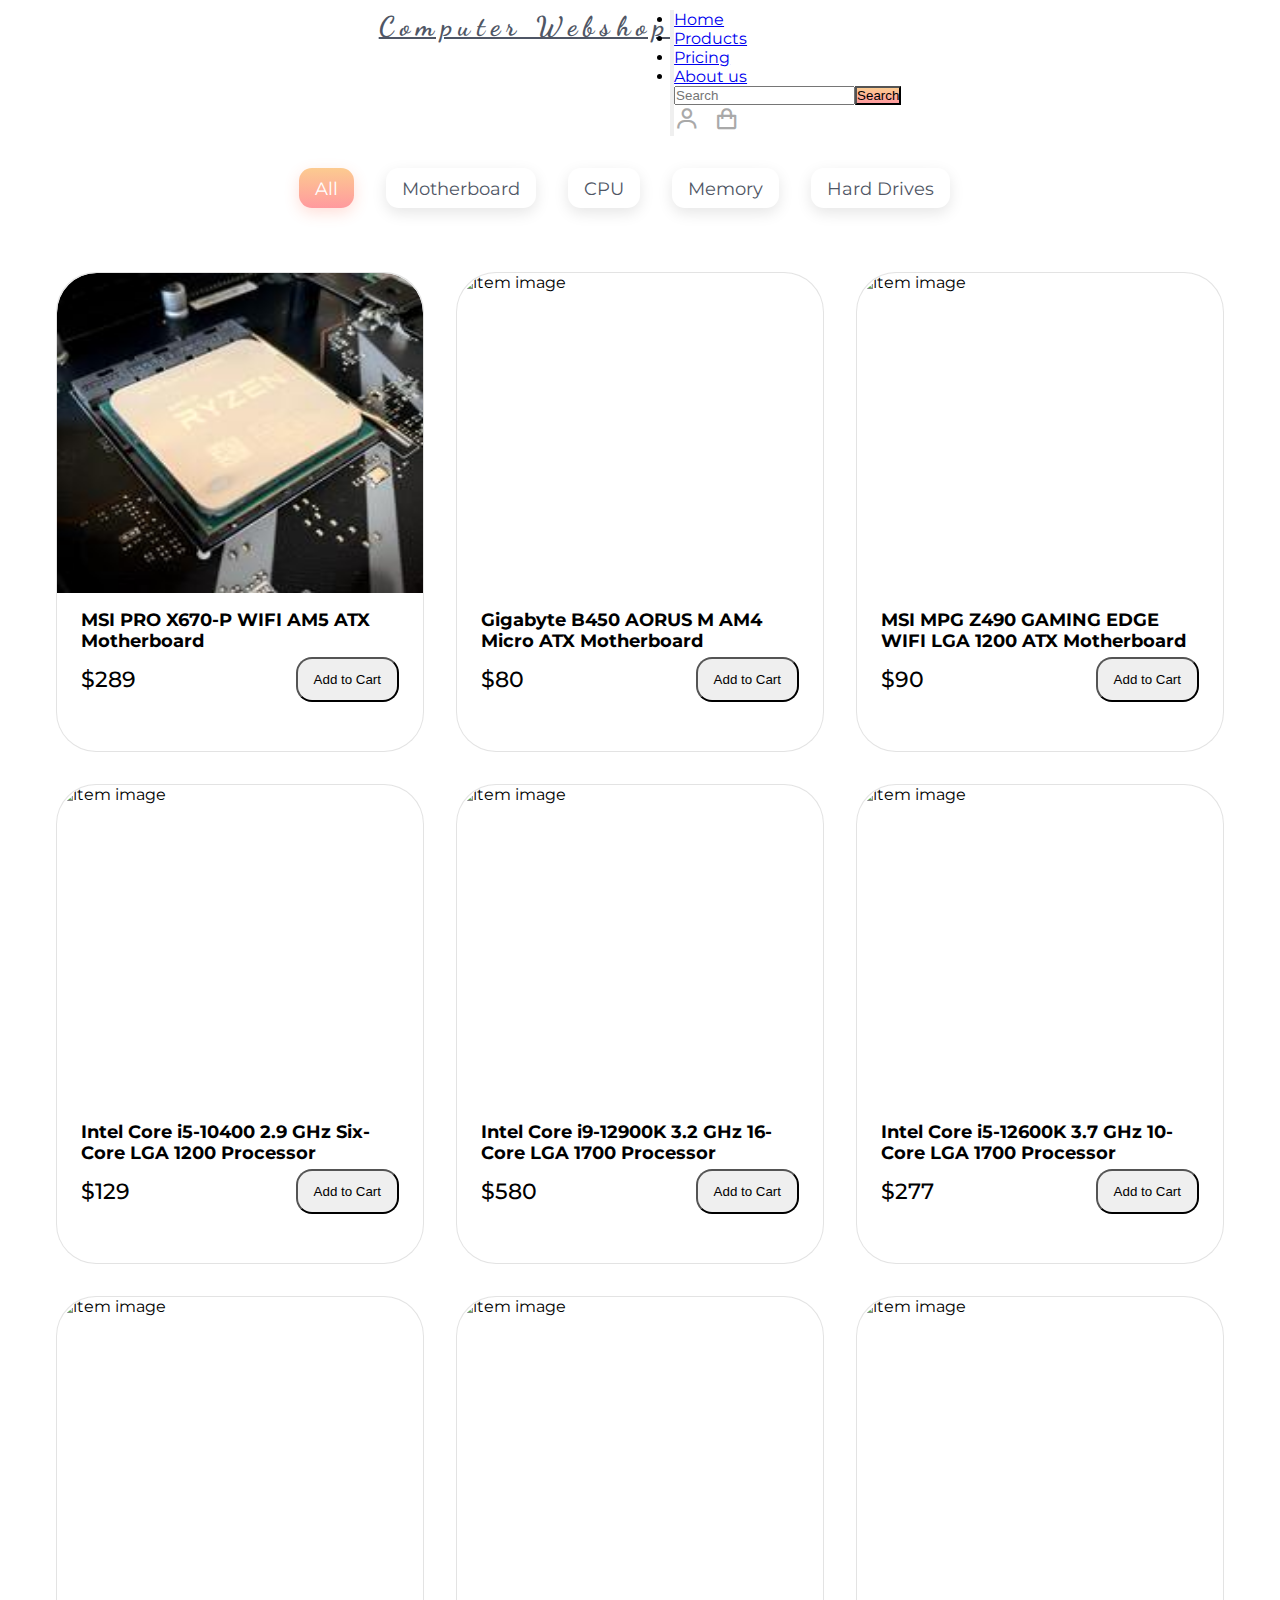
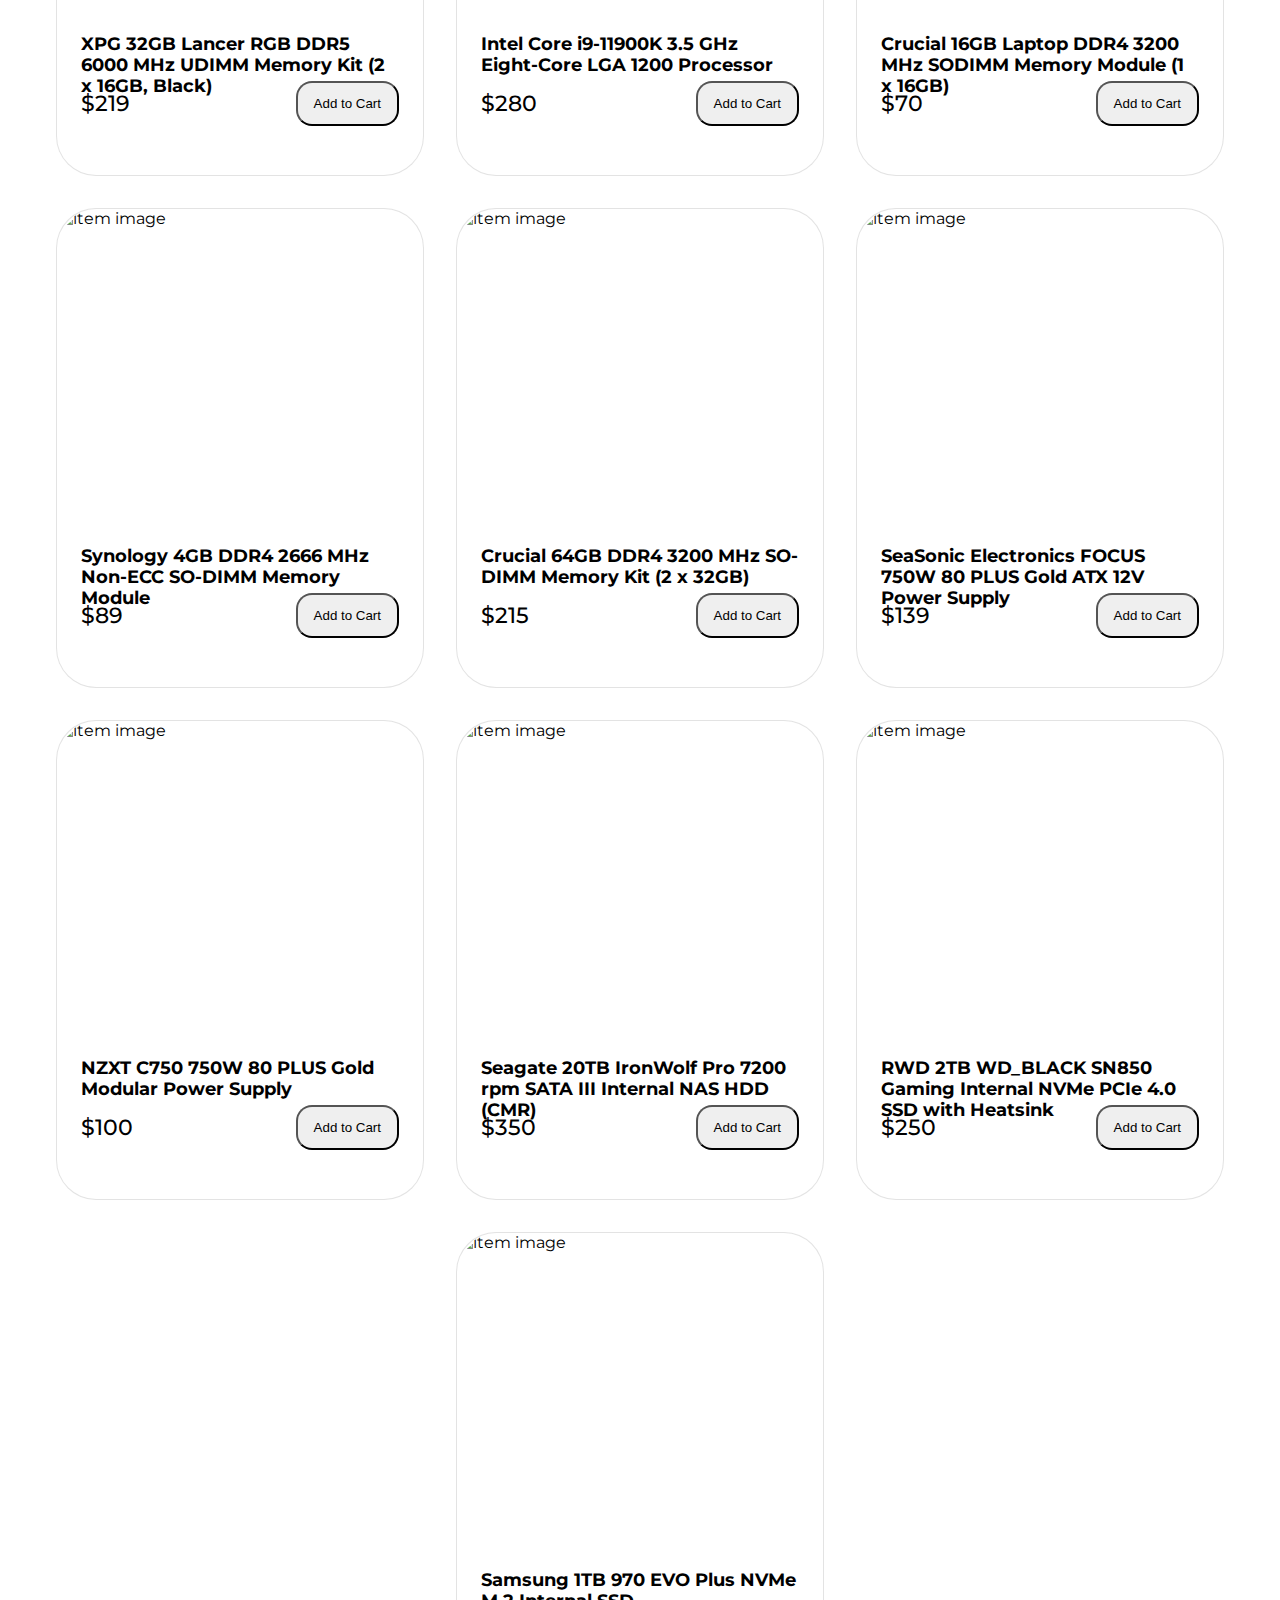
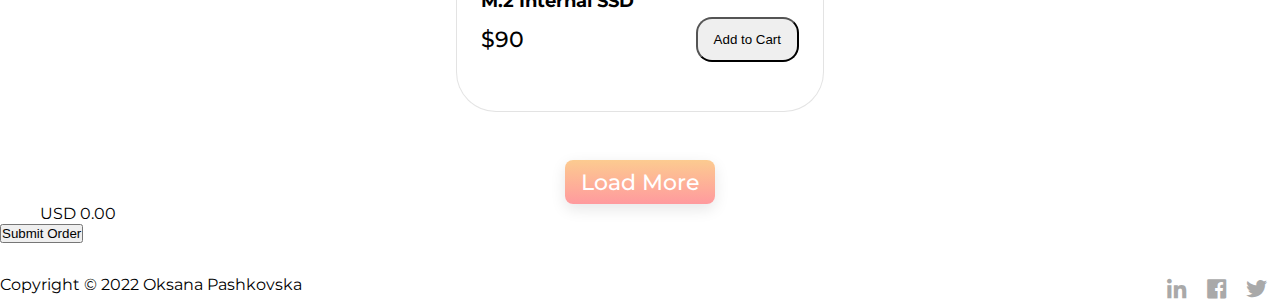
==== index.html @ 945c0315 "first commit" ====
<!DOCTYPE html>
<html lang="en">
  <head>
    <!-- Required meta tags -->
    <meta charset="UTF-8" />
    <meta http-equiv="X-UA-Compatible" content="IE=edge" />
    <meta name="viewport" content="width=device-width, initial-scale=1.0" />
    <!-- http://getbootstrap.com/docs/5.1/ -->
    <link
      href="https://cdn.jsdelivr.net/npm/bootstrap@5.2.1/dist/css/bootstrap.min.css"
      rel="stylesheet"
      integrity="sha384-iYQeCzEYFbKjA/T2uDLTpkwGzCiq6soy8tYaI1GyVh/UjpbCx/TYkiZhlZB6+fzT"
      crossorigin="anonymous"
    />
    <script
      crossorigin="anonymous"
      src="https://cdn.jsdelivr.net/npm/bootstrap@5.1.3/dist/js/bootstrap.bundle.min.js"
      integrity="sha384-ka7Sk0Gln4gmtz2MlQnikT1wXgYsOg+OMhuP+IlRH9sENBO0LRn5q+8nbTov4+1p"
    ></script>
    <!-- Google fonts -->
    <link
      href="https://fonts.googleapis.com/css2?family=Montserrat&display=swap"
      rel="stylesheet"
    />
    <link
      href="https://fonts.googleapis.com/css2?family=Dancing+Script:wght@700&display=swap"
      rel="stylesheet"
    />
    <!-- Boxicons -->
    <link
      rel="stylesheet"
      href="https://cdn.jsdelivr.net/npm/boxicons@latest/css/boxicons.min.css"
    />
    <title>Computer Components</title>
    <!-- add css file -->
    <link href="styles.css" rel="stylesheet" />
  </head>
  <body>
    <div class="page_container">
      <div class="wrapper">
        <header id="header">
          <nav class="navbar navbar-expand-lg bg-light py-3">
            <div class="container-fluid px-4">
              <a class="navbar-brand h2" href="#">Computer Webshop</a>
              <button
                class="navbar-toggler"
                type="button"
                data-bs-toggle="collapse"
                data-bs-target="#navbarResponsive"
                aria-controls="navbarResponsive"
                aria-expanded="false"
                aria-label="Toggle navigation"
              >
                <span class="navbar-toggler-icon"></span>
              </button>
              <div class="collapse navbar-collapse" id="navbarResponsive">
                <ul class="nav navbar-nav ms-auto me-4 mb-2 mb-lg-0">
                  <li class="nav-item">
                    <a class="nav-link" href="#">Home</a>
                  </li>
                  <li class="nav-item">
                    <a class="nav-link active" aria-current="page" href="#"
                      >Products</a
                    >
                  </li>
                  <li class="nav-item">
                    <a class="nav-link" href="#">Pricing</a>
                  </li>
                  <li class="nav-item">
                    <a class="nav-link" href="#">About us</a>
                  </li>
                </ul>
                <form class="d-flex me-4" role="search">
                  <input
                    class="form-control me-2"
                    type="search"
                    placeholder="Search"
                    aria-label="Search"
                  />
                  <button class="btn btn-outline-secondary" type="submit">
                    Search
                  </button>
                </form>
                <div class="">
                  <a href="#" class="icon"
                    ><i class="bx bx-user bx-tada-hover"></i
                  ></a>
                  <a href="#" class="icon"
                    ><i class="bx bx-shopping-bag bx-tada-hover"></i
                  ></a>
                </div>
              </div>
            </div>
          </nav>
        </header>
        <section class="collection">
          <div class="filters">
            <div data-filter="All">All</div>
            <div data-filter="Motherboard">Motherboard</div>
            <div data-filter="CPU">CPU</div>
            <div data-filter="Memory">Memory</div>
            <div data-filter="Hard Drives">Hard Drives</div>
          </div>
          <div class="container-fluid" id="products"></div>
          <div class="button d-flex">
            <a class="btn loadmore">Load More</a>
          </div>
          <div class="result" id="total_cost" style="margin-left: 40px">
            USD 0.00
          </div>
          <button id="submit" class="btn btn-primary" type="submit">
            Submit Order
          </button>
        </section>
      </div>
      <footer class="small text-center text-muted px-2 footer">
        <p class="copyright">Copyright &#169; 2022 Oksana Pashkovska</p>
        <div class="social-links">
          <a href="#" class="icon"
            ><i class="bx bxl-linkedin bx-burst-hover"></i
          ></a>
          <a href="#" class="icon"
            ><i class="bx bxl-facebook-square bx-burst-hover"></i
          ></a>
          <a href="#" class="icon"
            ><i class="bx bxl-twitter bx-burst-hover"></i
          ></a>
        </div>
      </footer>
    </div>
    <!--add javascript file-->
    <script src="script.js"></script>
  </body>
</html>
---- styles.css ----
* {
  box-sizing: border-box;
  margin: 0;
  padding: 0;
  outline: none;
}
body {
  font-family: "Montserrat", sans-serif;
}
#header {
  margin-bottom: 2rem;
}
.navbar-brand:hover {
  opacity: 0.8;
  transform: scale(1.1);
}
.navbar .btn-outline-secondary {
  background: linear-gradient(to bottom, #fccb90, #ff9a9e);
}

.navbar .form-control:focus {
  border-color: #4f5665;
  box-shadow: inset 0 1px 1px rgba(0, 0, 0, 0.075), 0 0 8px rgba(255, 0, 0, 0.6);
}

.page_container {
  position: relative;
  min-height: 100vh;
}

.wrapper {
  min-height: 95vh;
  margin: 0 auto;
  padding-bottom: 2rem;
}
/* .main {
  max-width: 80%;
  margin: auto;
  overflow: hidden;
  overflow-y: scroll;
}
.item {
  display: inline-block;
  width: 45%;
  margin: 1em 2.2%;
  vertical-align: top;
} */

.icon {
  color: #a9a9a9;
  font-size: 1.6em;
  margin-right: 10px;
}
.icon:hover {
  color: #a9a9a9;
}

.navbar-brand {
  color: #4f5665;
  font-family: "Dancing Script", cursive;
  font-weight: 700;
  font-size: 1.7rem;
  letter-spacing: 0.4rem;
  margin: 0;
  animation: color 3s infinite ease-in-out;
}

@keyframes color {
  0% {
  }

  50% {
    color: #ff9a9e;
  }

  100% {
  }
}
.main {
  max-width: 120rem;
  padding: 0 3rem;
  margin: auto;
}
.collection .filters {
  margin-bottom: 3rem;
  display: flex;
  justify-content: center;
}

.filters div {
  margin-right: 2rem;
  padding: 0.6rem 1rem;
  color: #4f5665;
  font-size: 1.1rem;
  border-radius: 0.8rem;
  box-shadow: 0 5px 15px rgba(0, 0, 0, 0.1);
  cursor: pointer;
}
.filters div:hover,
.filters div.active {
  background: linear-gradient(to bottom, #fccb90, #ff9a9e);
  color: #fff;
  box-shadow: 0 5px 15px rgba(255, 94, 58, 0.2);
}
.container-fluid {
  display: flex;
  width: 100%;
  height: max-content;
  flex-wrap: wrap;
  justify-content: center;
  margin: 10px auto;
}
.item {
  border-radius: 2.5rem;
  border: 1px solid rgba(144, 144, 144, 0.25);
  overflow: hidden;
  margin: 1rem;
  width: 23rem;
  height: 30rem;
  background-color: #fff;
}
.item .top {
  justify-content: center;
  position: relative;
  transition: 0.3s;
}
.item .top img {
  height: 20rem;
  width: 25rem;
  margin: 0;
  padding: 0;
  border-radius: 2.5rem 2.5rem 0 0;
}
.item .top .icon {
  position: absolute;
  top: 1rem;
  right: 1rem;
  width: 4rem;
  height: 4rem;
  color: red;
  border-radius: 50%;
  font-size: 2.5rem;
  justify-content: center;
  cursor: pointer;
  opacity: 0;
  visibility: hidden;
  transition: 0.3s;
}
.d-flex {
  display: flex;
  align-items: center;
}
.item .bottom {
  padding: 1rem 1.5rem;
  height: 100%;
}
.item:hover .bottom {
  background: linear-gradient(to bottom, #fccb90, #ff9a9e);
}
.item .bottom .d-flex {
  justify-content: space-between;
  font-weight: 500;
}
.item .bottom h4 {
  font-size: 1.1rem;
  height: 3rem;
  transition: 0.3s;
}

.item .bottom .cart-btn {
  border-radius: 1rem;
  padding: 0.8rem 1rem;
  transition: 0.3s;
}
.item .bottom .price {
  font-size: 1.4rem;
}
.item:hover {
  transform: scale(1.08);
  box-shadow: 0 5px 15px rgba(0, 0, 0, 0.1);
}
.item:hover .top .icon {
  opacity: 1;
  visibility: visible;
}
.collection .button {
  justify-content: center;
  margin-top: 2rem;
}

.collection .button .btn {
  display: inline-block;
  padding: 0.5rem 1rem;
  border-radius: 0.5rem;
  color: #fff;
  font-weight: 500;
  font-size: 1.4rem;
  background: linear-gradient(to bottom, #fccb90, #ff9a9e);
  box-shadow: 0 5px 15px rgba(0, 0, 0, 0.1);
  cursor: pointer;
}

.footer {
  display: flex;
  justify-content: space-between;
}
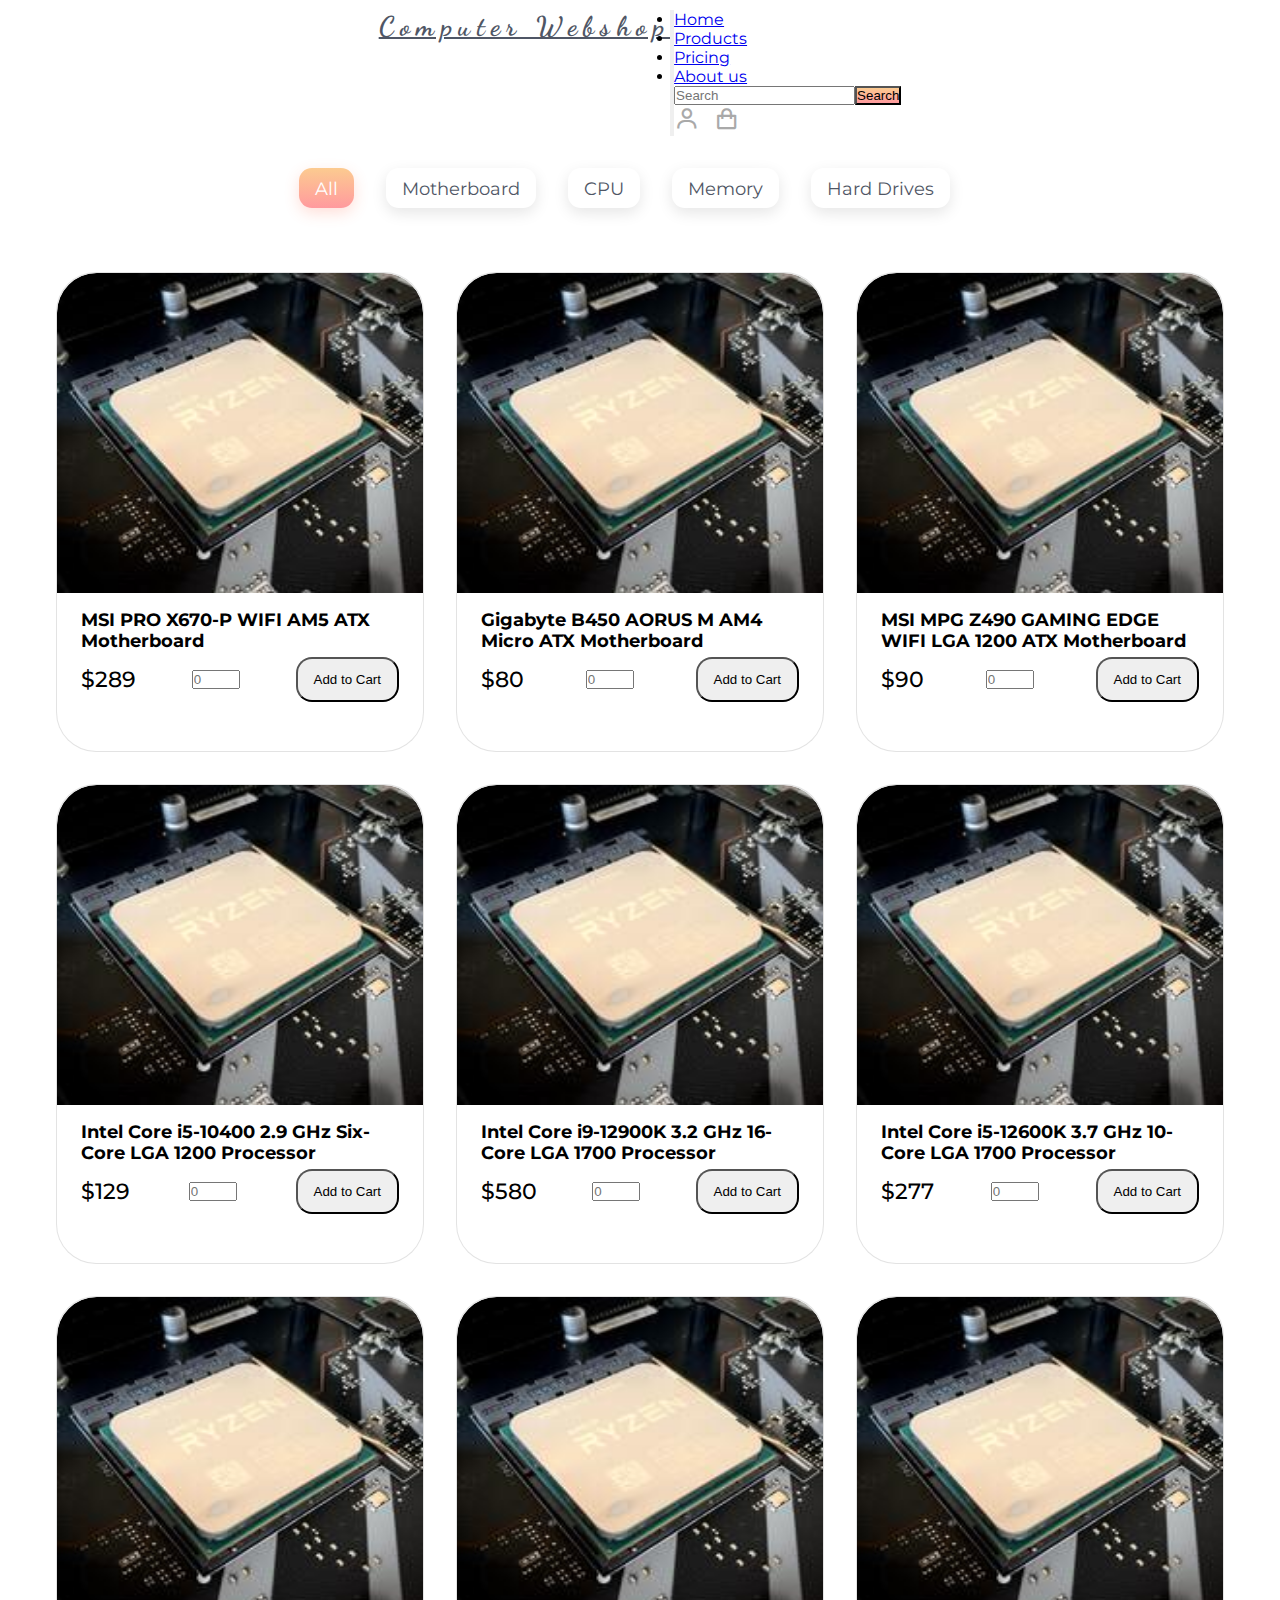
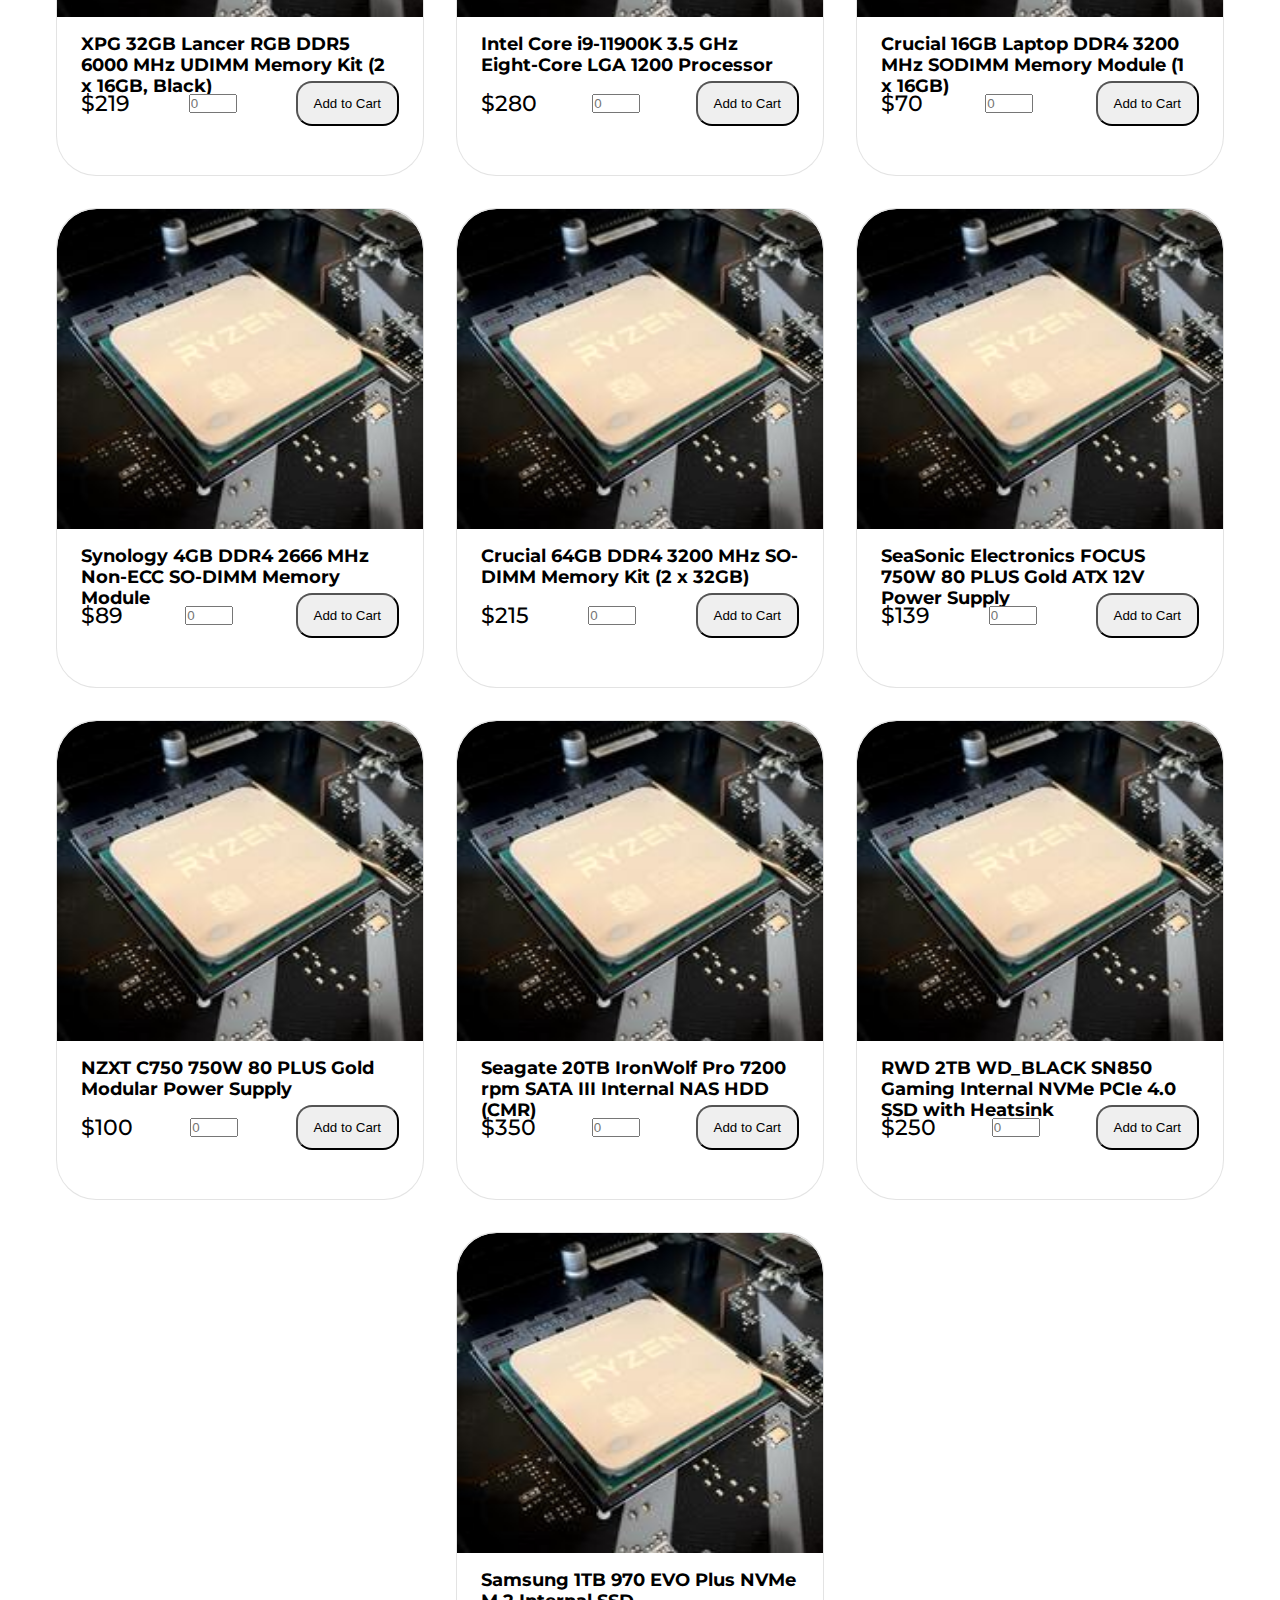
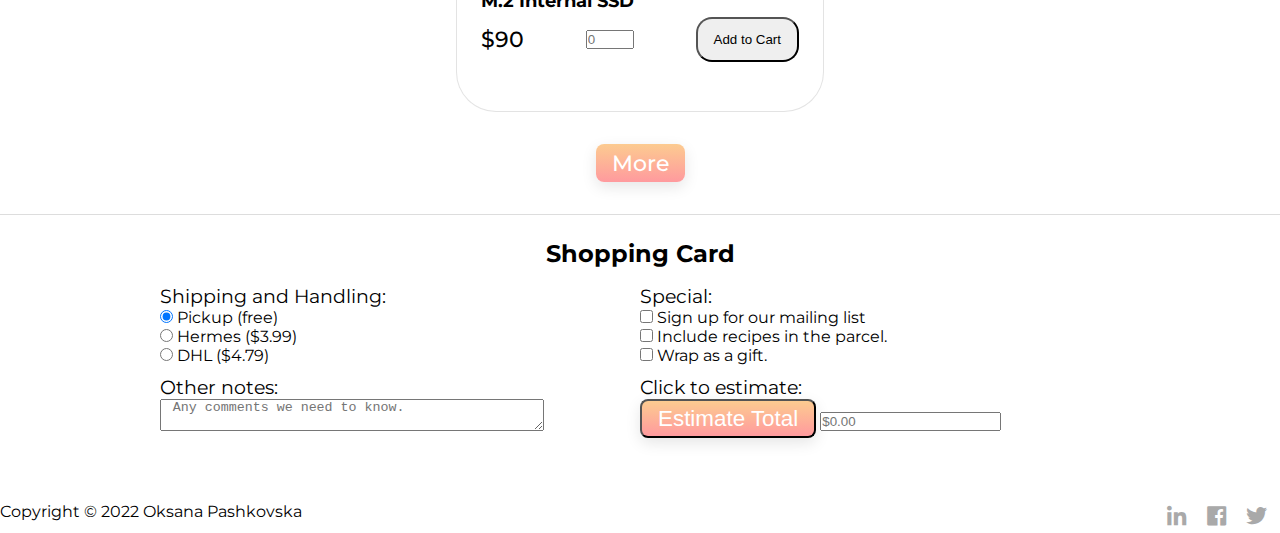
==== commit 4a65ea29: "add possibility to add item to cart" ====
--- a/index.html
+++ b/index.html
@@ -82,6 +82,7 @@
                   </button>
                 </form>
                 <div class="">
+                  <div class="cart"></div>
                   <a href="#" class="icon"
                     ><i class="bx bx-user bx-tada-hover"></i
                   ></a>
@@ -93,6 +94,7 @@
             </div>
           </nav>
         </header>
+        <!---->
         <section class="collection">
           <div class="filters">
             <div data-filter="All">All</div>
@@ -101,16 +103,102 @@
             <div data-filter="Memory">Memory</div>
             <div data-filter="Hard Drives">Hard Drives</div>
           </div>
-          <div class="container-fluid" id="products"></div>
-          <div class="button d-flex">
-            <a class="btn loadmore">Load More</a>
-          </div>
-          <div class="result" id="total_cost" style="margin-left: 40px">
-            USD 0.00
-          </div>
-          <button id="submit" class="btn btn-primary" type="submit">
-            Submit Order
-          </button>
+          <!---->
+          <form>
+            <div class="container-fluid" id="products"></div>
+            <div class="button d-flex">
+              <a class="btn load-btn">More</a>
+            </div>
+            <div id="summary">
+              <h2 class="summary-title">Shopping Card</h2>
+              <div class="container-fluid">
+                <div class="group method">
+                  <label for="pickup" class="group-label"
+                    >Shipping and Handling:</label
+                  ><br />
+                  <input
+                    type="radio"
+                    value="pickup"
+                    name="method"
+                    id="pickup"
+                    checked
+                  />
+                  <label for="pickup">Pickup (free)</label><br />
+                  <input
+                    type="radio"
+                    value="hermes"
+                    name="method"
+                    id="hermes"
+                  />
+                  <label for="hermes">Hermes ($3.99)</label><br />
+                  <input type="radio" value="dhl" name="method" id="dhl" />
+                  <label for="dhl">DHL ($4.79)</label>
+                </div>
+                <div class="group special">
+                  <label for="c-special" class="group-label">Special:</label
+                  ><br />
+
+                  <input
+                    type="checkbox"
+                    value="YES"
+                    name="special-email"
+                    id="special-email"
+                  />
+                  <label for="special-email">Sign up for our mailing list</label
+                  ><br />
+
+                  <input
+                    type="checkbox"
+                    value="YES"
+                    name="special-recipes"
+                    id="special-recipes"
+                  />
+                  <label for="special-recipes"
+                    >Include recipes in the parcel.
+                  </label>
+                  <br />
+
+                  <input
+                    type="checkbox"
+                    value="YES"
+                    name="special-gift"
+                    id="special-gift"
+                  />
+                  <label for="special-gift">Wrap as a gift. </label>
+                </div>
+              </div>
+              <div class="container-fluid">
+                <div class="group notes">
+                  <label for="txt-notes" class="group-label">Other notes:</label
+                  ><br />
+
+                  <textarea
+                    name="txt-notes"
+                    id="txt-notes"
+                    rows="2"
+                    placeholder="Any comments we need to know."
+                  ></textarea>
+                </div>
+
+                <div class="group calc">
+                  <p>
+                    <label for="btn-estimate" class="group-label"
+                      >Click to estimate:</label
+                    ><br />
+                    <input
+                      type="submit"
+                      value="Estimate Total"
+                      id="btn-estimate"
+                      class="btn btn--estimate"
+                    />
+                    <input type="text" id="txt-estimate" placeholder="$0.00" />
+                  </p>
+
+                  <div id="results"></div>
+                </div>
+              </div>
+            </div>
+          </form>
         </section>
       </div>
       <footer class="small text-center text-muted px-2 footer">
--- a/styles.css
+++ b/styles.css
@@ -175,8 +175,11 @@
 .item .bottom .price {
   font-size: 1.4rem;
 }
+.item .bottom .quantity {
+  width: 3rem;
+}
 .item:hover {
-  transform: scale(1.08);
+  /* transform: scale(1.08); */
   box-shadow: 0 5px 15px rgba(0, 0, 0, 0.1);
 }
 .item:hover .top .icon {
@@ -185,12 +188,13 @@
 }
 .collection .button {
   justify-content: center;
-  margin-top: 2rem;
+  margin-top: 1rem;
+  margin-bottom: 2rem;
 }
 
 .collection .button .btn {
   display: inline-block;
-  padding: 0.5rem 1rem;
+  padding: 0.3rem 1rem;
   border-radius: 0.5rem;
   color: #fff;
   font-weight: 500;
@@ -199,6 +203,38 @@
   box-shadow: 0 5px 15px rgba(0, 0, 0, 0.1);
   cursor: pointer;
 }
+#summary {
+  margin-top: 0.5em;
+  border-top: 1px solid #ddd;
+  padding-top: 1.5em;
+  margin-bottom: 2rem;
+}
+.summary-title {
+  text-align: center;
+  margin-bottom: 1rem;
+}
+.group {
+  width: 30rem;
+}
+.group-label {
+  font-size: 1.2rem;
+}
+textarea {
+  overflow: auto;
+  padding-left: 0.875em;
+  vertical-align: top;
+  width: 80%;
+}
+.btn--estimate {
+  padding: 0.3rem 1rem;
+  border-radius: 0.5rem;
+  color: #fff;
+  font-weight: 500;
+  font-size: 1.4rem;
+  background: linear-gradient(to bottom, #fccb90, #ff9a9e);
+  box-shadow: 0 5px 15px rgba(0, 0, 0, 0.1);
+  cursor: pointer;
+}
 
 .footer {
   display: flex;
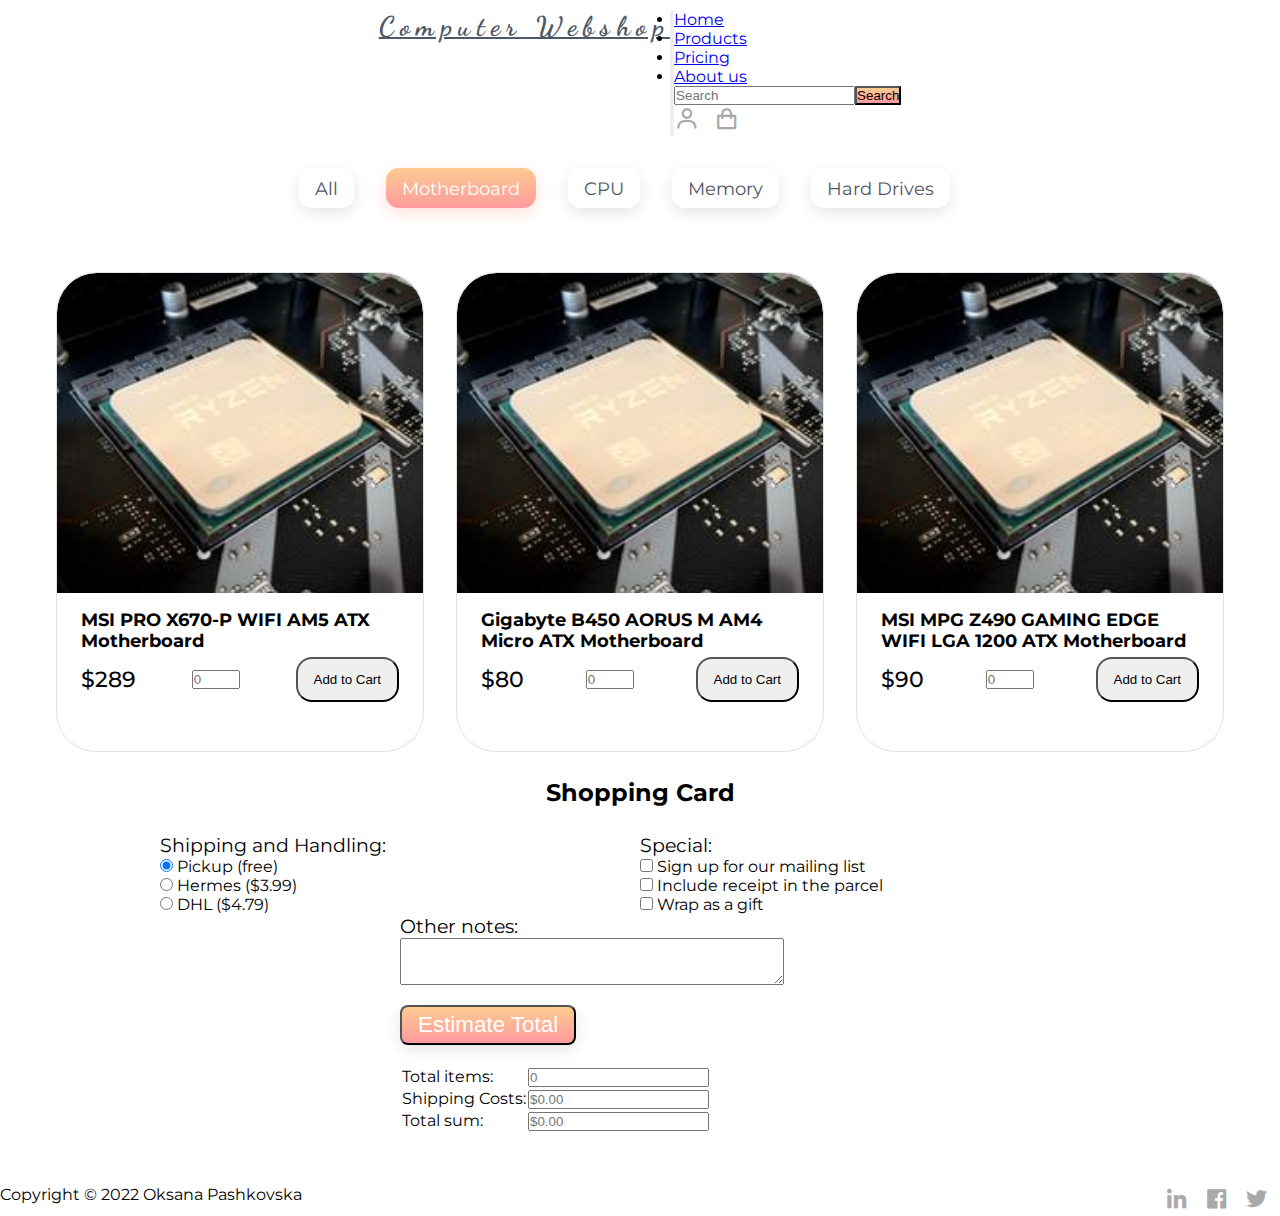
==== commit c6331c5a: "add cart estimation" ====
--- a/index.html
+++ b/index.html
@@ -106,10 +106,7 @@
           <!---->
           <form>
             <div class="container-fluid" id="products"></div>
-            <div class="button d-flex">
-              <a class="btn load-btn">More</a>
-            </div>
-            <div id="summary">
+            <div class="container-fluid">
               <h2 class="summary-title">Shopping Card</h2>
               <div class="container-fluid">
                 <div class="group method">
@@ -154,7 +151,7 @@
                     id="special-recipes"
                   />
                   <label for="special-recipes"
-                    >Include recipes in the parcel.
+                    >Include receipt in the parcel
                   </label>
                   <br />
 
@@ -164,10 +161,8 @@
                     name="special-gift"
                     id="special-gift"
                   />
-                  <label for="special-gift">Wrap as a gift. </label>
-                </div>
-              </div>
-              <div class="container-fluid">
+                  <label for="special-gift">Wrap as a gift </label>
+                </div>
                 <div class="group notes">
                   <label for="txt-notes" class="group-label">Other notes:</label
                   ><br />
@@ -175,28 +170,44 @@
                   <textarea
                     name="txt-notes"
                     id="txt-notes"
-                    rows="2"
+                    rows="3
                     placeholder="Any comments we need to know."
                   ></textarea>
                 </div>
-
+              </div>
+              <div class="container-fluid">
                 <div class="group calc">
-                  <p>
-                    <label for="btn-estimate" class="group-label"
-                      >Click to estimate:</label
-                    ><br />
+
                     <input
                       type="submit"
                       value="Estimate Total"
                       id="btn-estimate"
                       class="btn btn--estimate"
                     />
-                    <input type="text" id="txt-estimate" placeholder="$0.00" />
-                  </p>
-
-                  <div id="results"></div>
-                </div>
-              </div>
+                </div>
+              </div>
+              <div class="container-fluid">
+                <div class="group sum">
+                  <table>
+                      <tr>
+                        <td>Total items:</td>
+                        <td><input type="text" id="items-qnt" placeholder="0"></input></td>
+                      </tr>
+                      <tr>
+                        <td>Shipping Costs:</td>
+                        <td><input type="text" id="shipping-sum" placeholder="$0.00"></input></td>
+                      </tr>
+                      <tfoot>
+                        <tr>
+                          <td>Total sum:</td>
+                          <td><input type="text" id="total-sum" placeholder="$0.00"></input></td>
+                        </tr>
+                      </tfoot>
+                    </table>
+                  </div>
+                </div>
+              </div>
+            </div>
             </div>
           </form>
         </section>
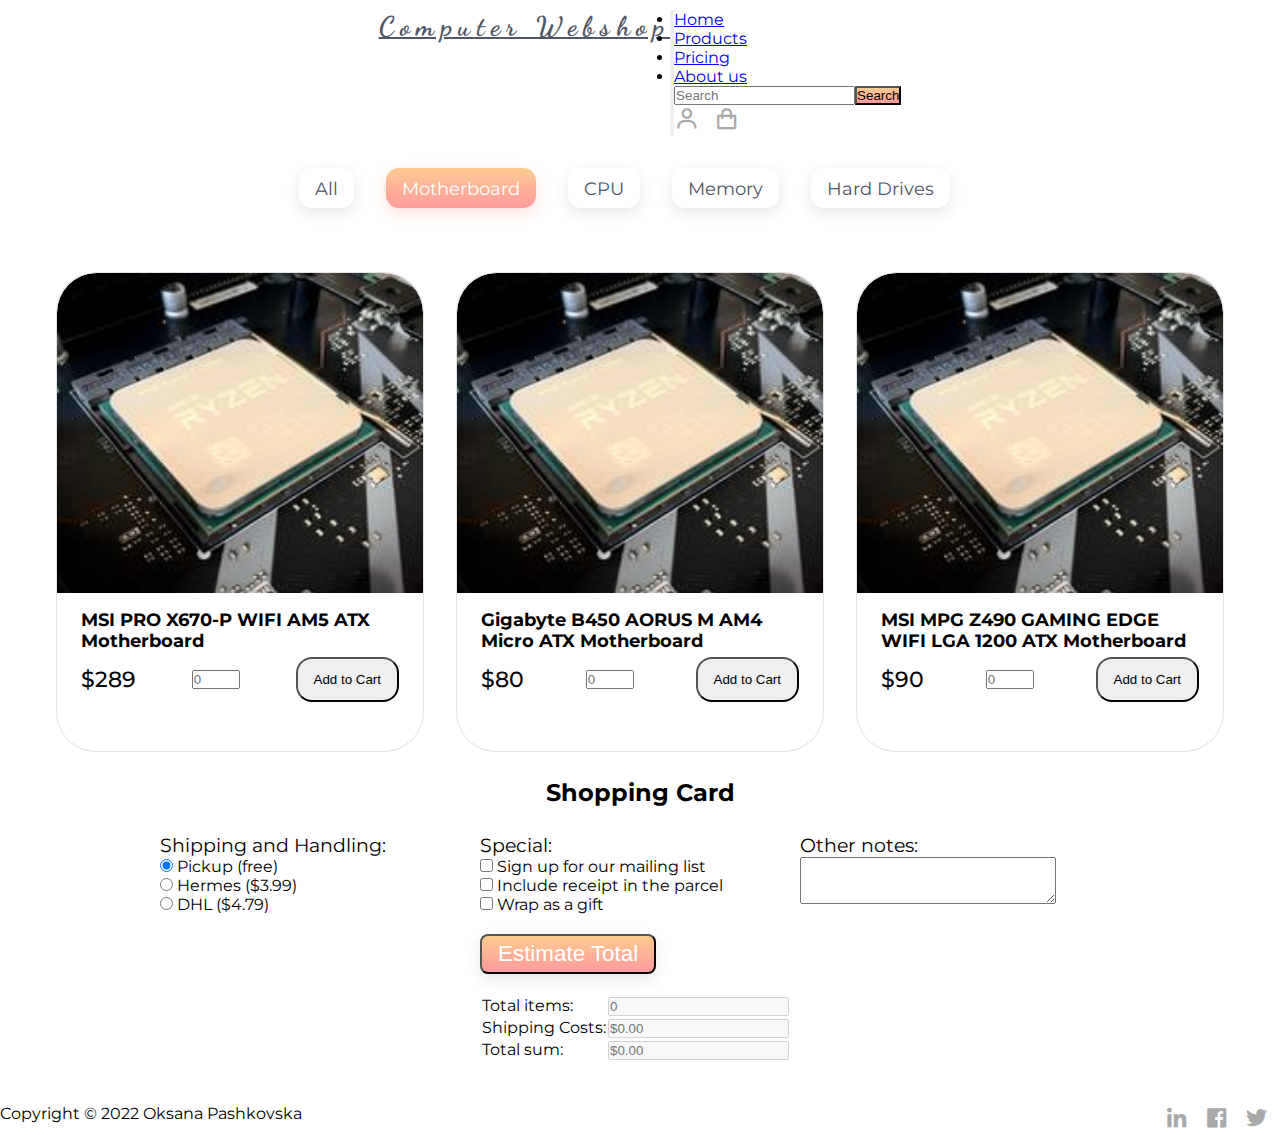
==== commit 05abb0e9: "add cart sum calculations" ====
--- a/index.html
+++ b/index.html
@@ -106,7 +106,7 @@
           <!---->
           <form>
             <div class="container-fluid" id="products"></div>
-            <div class="container-fluid">
+            <div class="container-fluid cart">
               <h2 class="summary-title">Shopping Card</h2>
               <div class="container-fluid">
                 <div class="group method">
@@ -178,12 +178,10 @@
               <div class="container-fluid">
                 <div class="group calc">
 
-                    <input
-                      type="submit"
-                      value="Estimate Total"
+                    <button
                       id="btn-estimate"
-                      class="btn btn--estimate"
-                    />
+                      class="btn btn-estimate"
+                    >Estimate Total</button>
                 </div>
               </div>
               <div class="container-fluid">
@@ -191,16 +189,16 @@
                   <table>
                       <tr>
                         <td>Total items:</td>
-                        <td><input type="text" id="items-qnt" placeholder="0"></input></td>
+                        <td><input type="text" id="items-qnt" disabled placeholder="0"></input></td>
                       </tr>
                       <tr>
                         <td>Shipping Costs:</td>
-                        <td><input type="text" id="shipping-sum" placeholder="$0.00"></input></td>
+                        <td><input type="text" id="shipping-sum" disabled placeholder="$0.00"></input></td>
                       </tr>
                       <tfoot>
                         <tr>
                           <td>Total sum:</td>
-                          <td><input type="text" id="total-sum" placeholder="$0.00"></input></td>
+                          <td><input type="text" id="total-sum" disabled placeholder="$0.00"></input></td>
                         </tr>
                       </tfoot>
                     </table>
--- a/styles.css
+++ b/styles.css
@@ -203,18 +203,16 @@
   box-shadow: 0 5px 15px rgba(0, 0, 0, 0.1);
   cursor: pointer;
 }
-#summary {
-  margin-top: 0.5em;
-  border-top: 1px solid #ddd;
-  padding-top: 1.5em;
-  margin-bottom: 2rem;
+.cart {
+  width: 80%;
+  margin: 0 auto;
 }
 .summary-title {
   text-align: center;
   margin-bottom: 1rem;
 }
 .group {
-  width: 30rem;
+  width: 20rem;
 }
 .group-label {
   font-size: 1.2rem;
@@ -225,7 +223,7 @@
   vertical-align: top;
   width: 80%;
 }
-.btn--estimate {
+.btn-estimate {
   padding: 0.3rem 1rem;
   border-radius: 0.5rem;
   color: #fff;
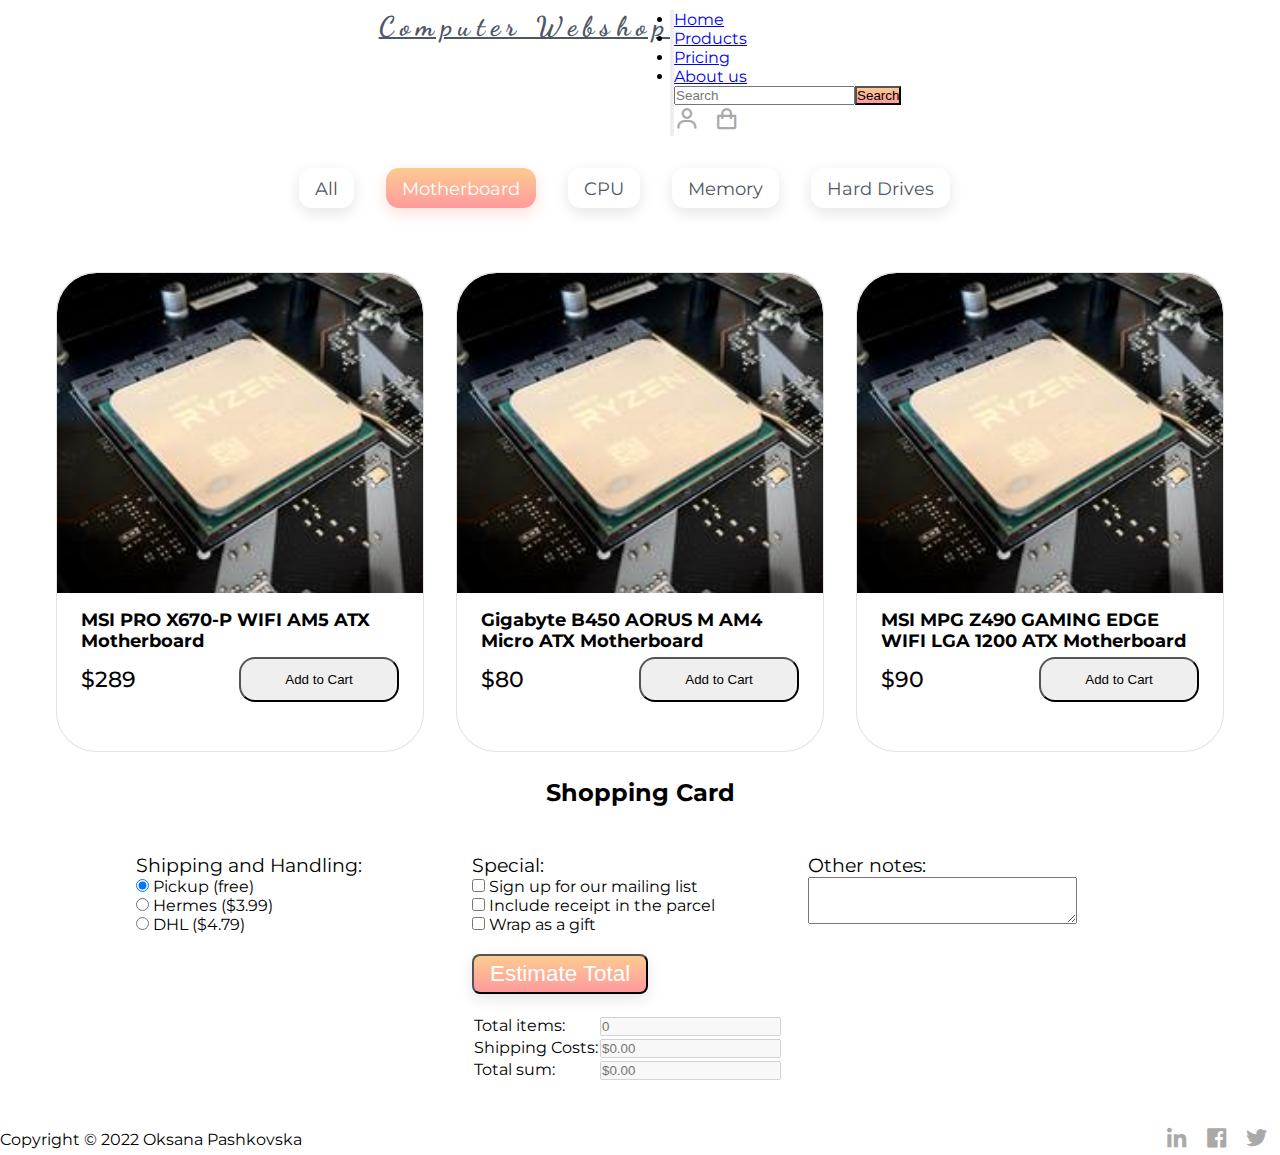
==== commit 5e23cb42: "fixing some minor errors" ====
--- a/index.html
+++ b/index.html
@@ -108,7 +108,9 @@
             <div class="container-fluid" id="products"></div>
             <div class="container-fluid cart">
               <h2 class="summary-title">Shopping Card</h2>
+              <div class="container-fluid flex-column align-items-start" id ="cart-content"></div>
               <div class="container-fluid">
+              
                 <div class="group method">
                   <label for="pickup" class="group-label"
                     >Shipping and Handling:</label
@@ -185,6 +187,7 @@
                 </div>
               </div>
               <div class="container-fluid">
+               
                 <div class="group sum">
                   <table>
                       <tr>
--- a/styles.css
+++ b/styles.css
@@ -33,18 +33,6 @@
   margin: 0 auto;
   padding-bottom: 2rem;
 }
-/* .main {
-  max-width: 80%;
-  margin: auto;
-  overflow: hidden;
-  overflow-y: scroll;
-}
-.item {
-  display: inline-block;
-  width: 45%;
-  margin: 1em 2.2%;
-  vertical-align: top;
-} */
 
 .icon {
   color: #a9a9a9;
@@ -171,6 +159,7 @@
   border-radius: 1rem;
   padding: 0.8rem 1rem;
   transition: 0.3s;
+  width: 10rem;
 }
 .item .bottom .price {
   font-size: 1.4rem;
@@ -211,8 +200,13 @@
   text-align: center;
   margin-bottom: 1rem;
 }
+.cart-item-btn {
+  background-color: transparent;
+  border: none;
+  line-height: 1;
+}
 .group {
-  width: 20rem;
+  width: 21rem;
 }
 .group-label {
   font-size: 1.2rem;
@@ -238,3 +232,6 @@
   display: flex;
   justify-content: space-between;
 }
+.footer .copyright {
+  margin: auto 0;
+}
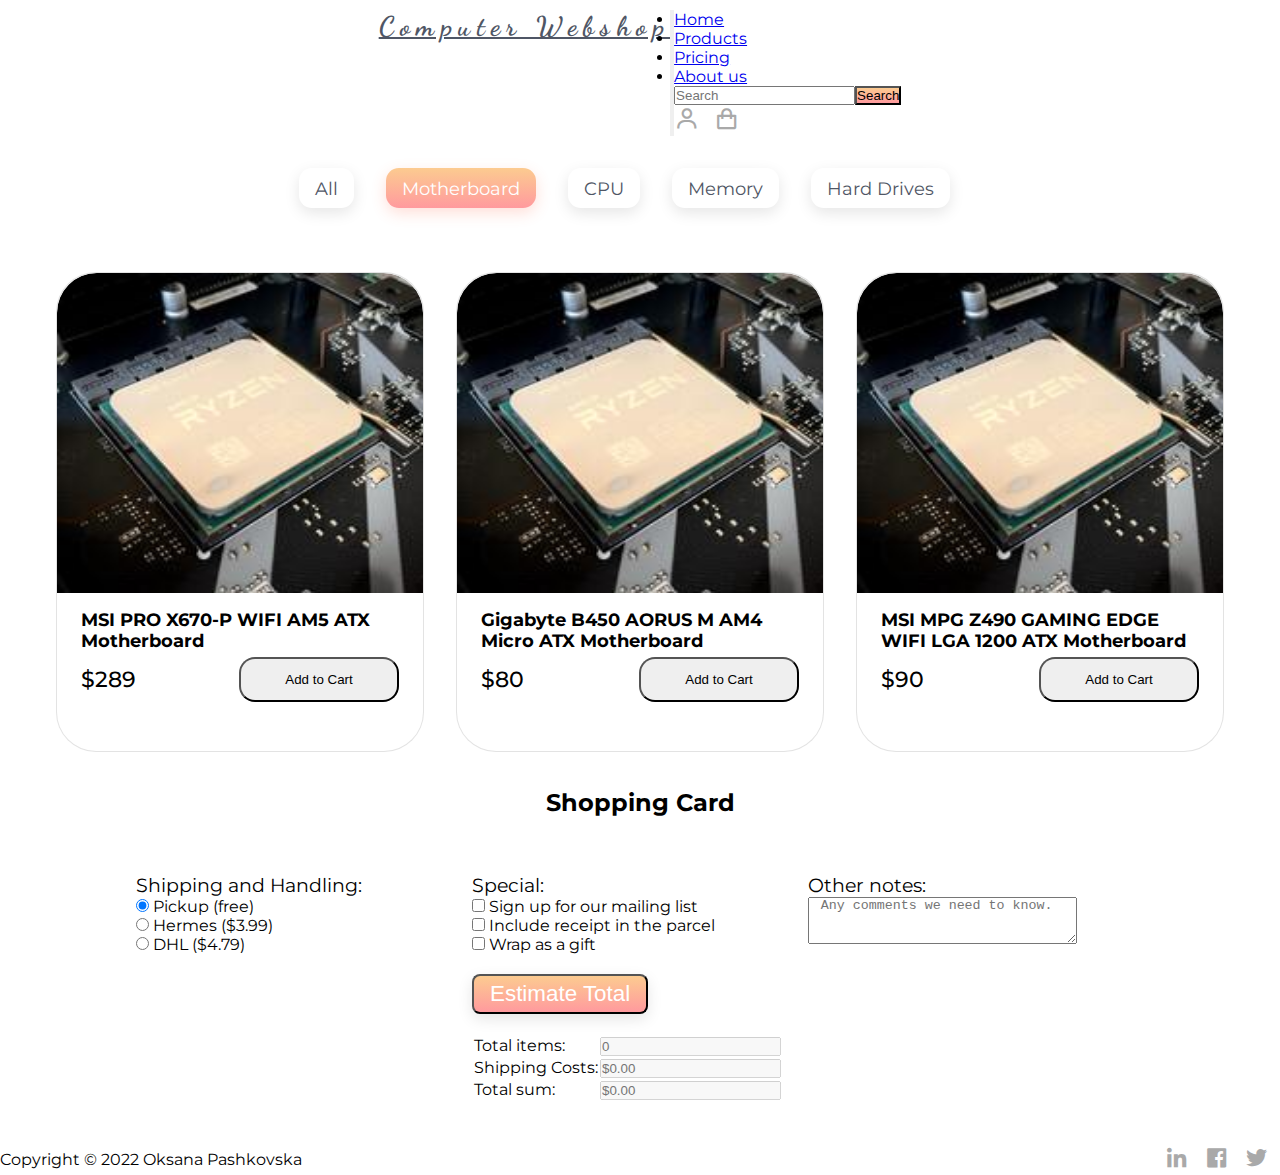
==== commit fc4e59a2: "add functionality to change the items amount in cart" ====
--- a/index.html
+++ b/index.html
@@ -94,7 +94,7 @@
             </div>
           </nav>
         </header>
-        <!---->
+        <!--Main Section-->
         <section class="collection">
           <div class="filters">
             <div data-filter="All">All</div>
@@ -103,114 +103,121 @@
             <div data-filter="Memory">Memory</div>
             <div data-filter="Hard Drives">Hard Drives</div>
           </div>
-          <!---->
-          <form>
-            <div class="container-fluid" id="products"></div>
-            <div class="container-fluid cart">
+          <div class="container-fluid" id="products"></div>
+          <div class="container-fluid cart">
+            <div class="container-fluid">
               <h2 class="summary-title">Shopping Card</h2>
-              <div class="container-fluid flex-column align-items-start" id ="cart-content"></div>
-              <div class="container-fluid">
-              
-                <div class="group method">
-                  <label for="pickup" class="group-label"
-                    >Shipping and Handling:</label
-                  ><br />
-                  <input
-                    type="radio"
-                    value="pickup"
-                    name="method"
-                    id="pickup"
-                    checked
-                  />
-                  <label for="pickup">Pickup (free)</label><br />
-                  <input
-                    type="radio"
-                    value="hermes"
-                    name="method"
-                    id="hermes"
-                  />
-                  <label for="hermes">Hermes ($3.99)</label><br />
-                  <input type="radio" value="dhl" name="method" id="dhl" />
-                  <label for="dhl">DHL ($4.79)</label>
-                </div>
-                <div class="group special">
-                  <label for="c-special" class="group-label">Special:</label
-                  ><br />
-
-                  <input
-                    type="checkbox"
-                    value="YES"
-                    name="special-email"
-                    id="special-email"
-                  />
-                  <label for="special-email">Sign up for our mailing list</label
-                  ><br />
-
-                  <input
-                    type="checkbox"
-                    value="YES"
-                    name="special-recipes"
-                    id="special-recipes"
-                  />
-                  <label for="special-recipes"
-                    >Include receipt in the parcel
-                  </label>
-                  <br />
-
-                  <input
-                    type="checkbox"
-                    value="YES"
-                    name="special-gift"
-                    id="special-gift"
-                  />
-                  <label for="special-gift">Wrap as a gift </label>
-                </div>
-                <div class="group notes">
-                  <label for="txt-notes" class="group-label">Other notes:</label
-                  ><br />
-
-                  <textarea
-                    name="txt-notes"
-                    id="txt-notes"
-                    rows="3
-                    placeholder="Any comments we need to know."
-                  ></textarea>
-                </div>
-              </div>
-              <div class="container-fluid">
-                <div class="group calc">
-
-                    <button
-                      id="btn-estimate"
-                      class="btn btn-estimate"
-                    >Estimate Total</button>
-                </div>
-              </div>
-              <div class="container-fluid">
-               
-                <div class="group sum">
-                  <table>
-                      <tr>
-                        <td>Total items:</td>
-                        <td><input type="text" id="items-qnt" disabled placeholder="0"></input></td>
-                      </tr>
-                      <tr>
-                        <td>Shipping Costs:</td>
-                        <td><input type="text" id="shipping-sum" disabled placeholder="$0.00"></input></td>
-                      </tr>
-                      <tfoot>
-                        <tr>
-                          <td>Total sum:</td>
-                          <td><input type="text" id="total-sum" disabled placeholder="$0.00"></input></td>
-                        </tr>
-                      </tfoot>
-                    </table>
-                  </div>
-                </div>
-              </div>
-            </div>
-            </div>
-          </form>
+            </div>
+            <div
+              class="container-fluid flex-column align-items-start justify-content-center w-75"
+              id="cart-content"
+            ></div>
+            <div class="container-fluid">
+              <div class="group method">
+                <label for="pickup" class="group-label"
+                  >Shipping and Handling:</label
+                ><br />
+                <input
+                  type="radio"
+                  value="pickup"
+                  name="method"
+                  id="pickup"
+                  checked
+                />
+                <label for="pickup">Pickup (free)</label><br />
+                <input type="radio" value="hermes" name="method" id="hermes" />
+                <label for="hermes">Hermes ($3.99)</label><br />
+                <input type="radio" value="dhl" name="method" id="dhl" />
+                <label for="dhl">DHL ($4.79)</label>
+              </div>
+              <div class="group special">
+                <label class="group-label">Special:</label><br />
+                <input
+                  type="checkbox"
+                  value="YES"
+                  name="special-email"
+                  id="special-email"
+                />
+                <label for="special-email">Sign up for our mailing list</label
+                ><br />
+                <input
+                  type="checkbox"
+                  value="YES"
+                  name="special-recipes"
+                  id="special-recipes"
+                />
+                <label for="special-recipes"
+                  >Include receipt in the parcel
+                </label>
+                <br />
+                <input
+                  type="checkbox"
+                  value="YES"
+                  name="special-gift"
+                  id="special-gift"
+                />
+                <label for="special-gift">Wrap as a gift </label>
+              </div>
+              <div class="group notes">
+                <label for="txt-notes" class="group-label">Other notes:</label
+                ><br />
+                <textarea
+                  name="txt-notes"
+                  id="txt-notes"
+                  rows="3"
+                  placeholder="Any comments we need to know."
+                ></textarea>
+              </div>
+            </div>
+            <div class="container-fluid">
+              <div class="group calc">
+                <button id="btn-estimate" class="btn btn-estimate">
+                  Estimate Total
+                </button>
+              </div>
+            </div>
+            <div class="container-fluid">
+              <div class="group sum">
+                <table>
+                  <tr>
+                    <td>Total items:</td>
+                    <td>
+                      <input
+                        type="text"
+                        id="items-qnt"
+                        disabled
+                        placeholder="0"
+                      />
+                    </td>
+                  </tr>
+                  <tr>
+                    <td>Shipping Costs:</td>
+                    <td>
+                      <input
+                        type="text"
+                        id="shipping-sum"
+                        disabled
+                        placeholder="$0.00"
+                      />
+                    </td>
+                  </tr>
+                  <tfoot>
+                    <tr>
+                      <td>Total sum:</td>
+                      <td>
+                        <input
+                          type="text"
+                          id="total-sum"
+                          disabled
+                          placeholder="$0.00"
+                        />
+                      </td>
+                    </tr>
+                  </tfoot>
+                </table>
+              </div>
+            </div>
+          </div>
         </section>
       </div>
       <footer class="small text-center text-muted px-2 footer">
--- a/styles.css
+++ b/styles.css
@@ -154,7 +154,6 @@
   height: 3rem;
   transition: 0.3s;
 }
-
 .item .bottom .cart-btn {
   border-radius: 1rem;
   padding: 0.8rem 1rem;
@@ -164,11 +163,7 @@
 .item .bottom .price {
   font-size: 1.4rem;
 }
-.item .bottom .quantity {
-  width: 3rem;
-}
 .item:hover {
-  /* transform: scale(1.08); */
   box-shadow: 0 5px 15px rgba(0, 0, 0, 0.1);
 }
 .item:hover .top .icon {
@@ -180,7 +175,6 @@
   margin-top: 1rem;
   margin-bottom: 2rem;
 }
-
 .collection .button .btn {
   display: inline-block;
   padding: 0.3rem 1rem;
@@ -227,7 +221,6 @@
   box-shadow: 0 5px 15px rgba(0, 0, 0, 0.1);
   cursor: pointer;
 }
-
 .footer {
   display: flex;
   justify-content: space-between;
